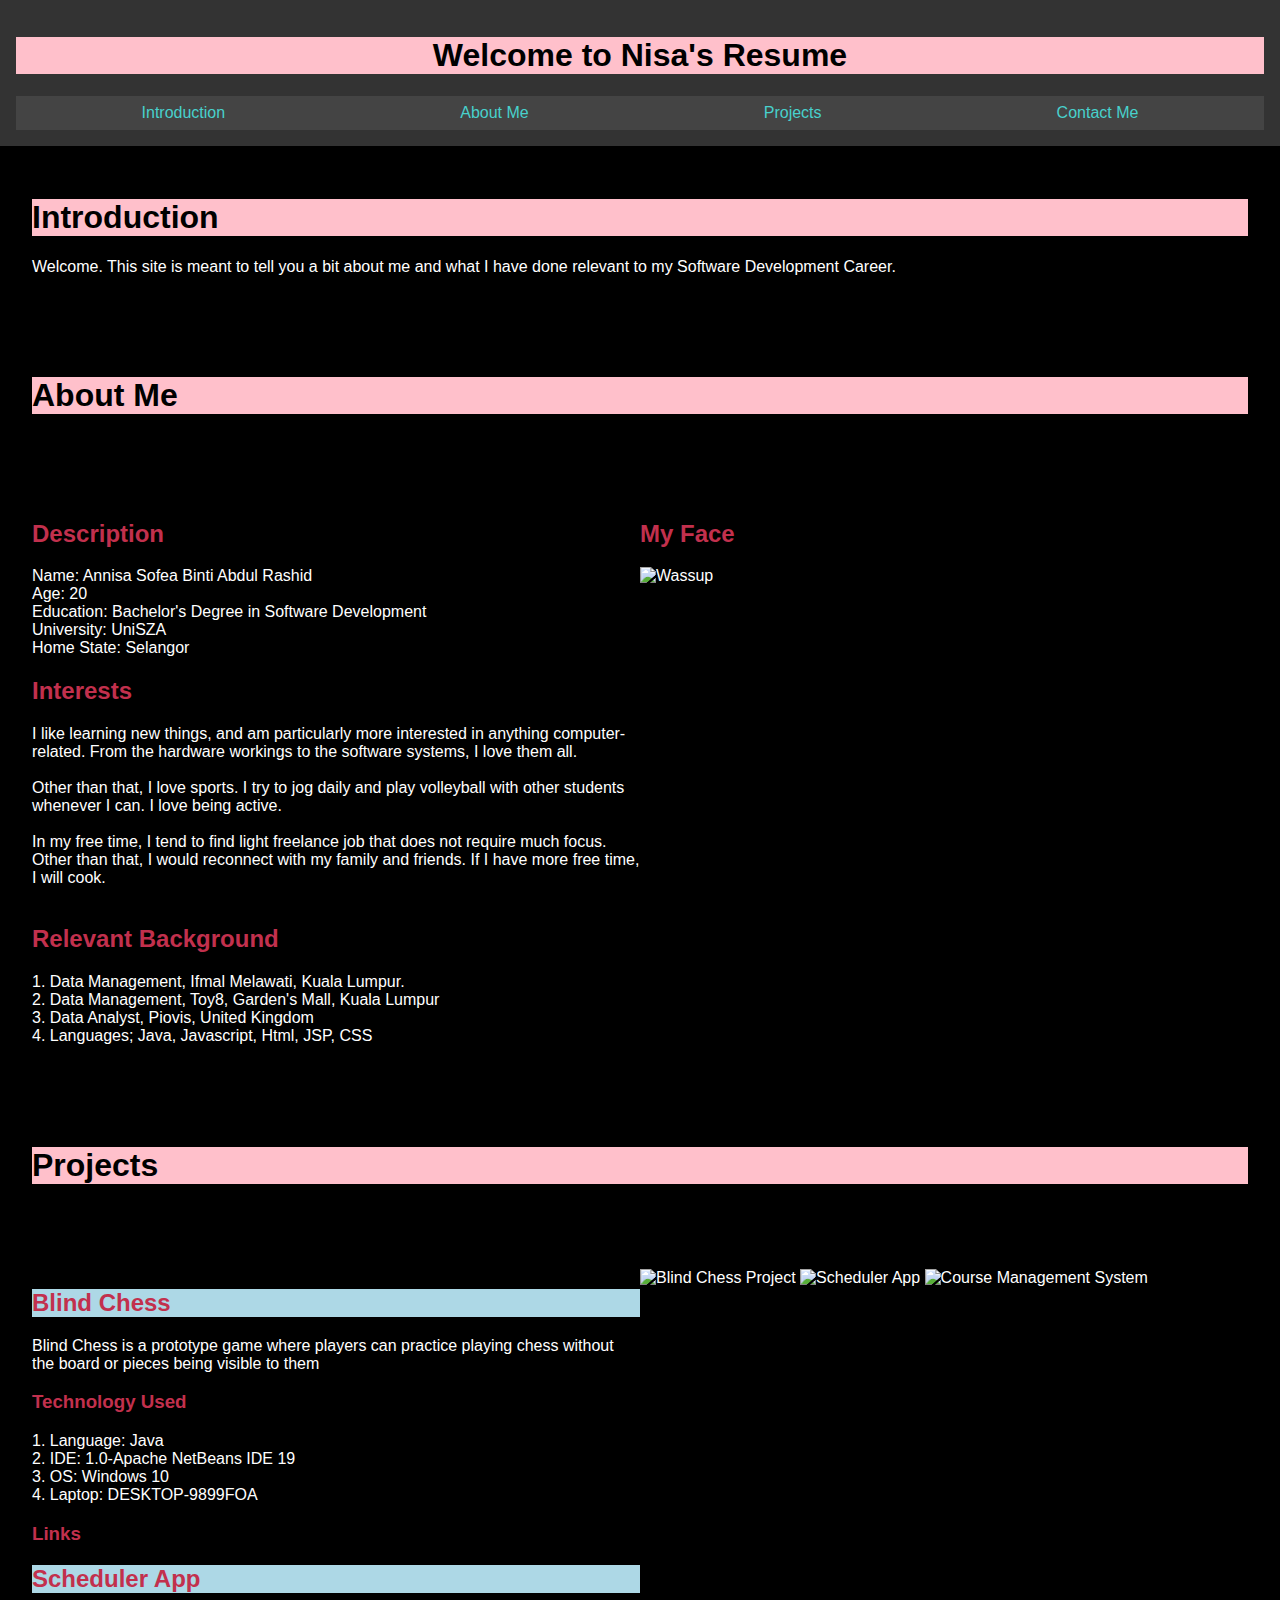
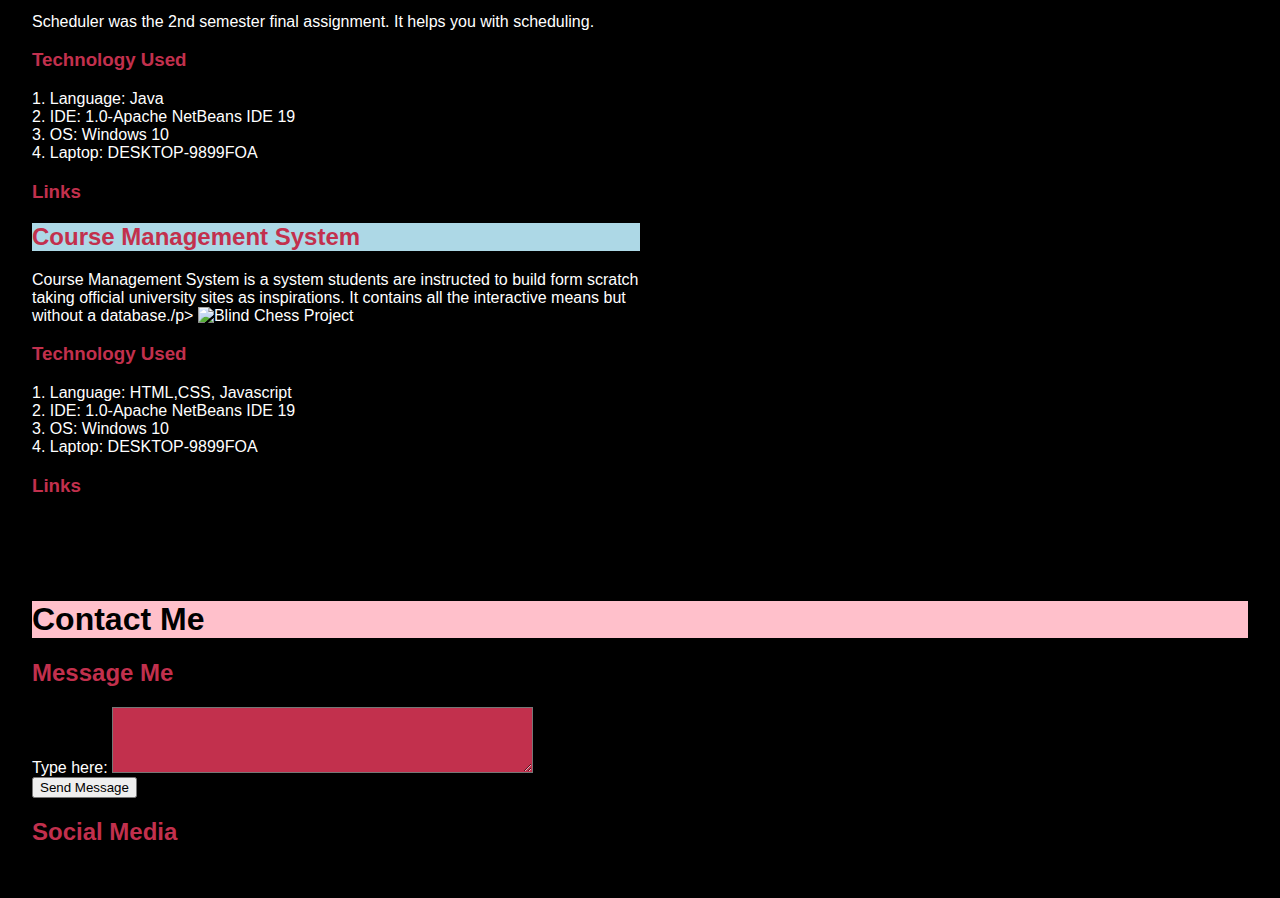
==== index.html @ ceeed581 "Rename layout.html to index.html" ====
<!DOCTYPE html>
<html lang="en">
<head>
    <meta charset="UTF-8">
    <meta name="viewport" content="width=device-width, initial-scale=1.0">
    <title>Your Portfolio</title>
    <link rel="stylesheet" href="styles.css">
</head>
<body>

    <!-- Navigation Bar -->
    <header>
        <h1>Welcome to Nisa's Resume</h1>
        <nav>
            <a href="#introduction">Introduction</a>
            <a href="#aboutMe">About Me</a>
            <a href="#projects">Projects</a>
            <a href="#contactMe">Contact Me</a>
        </nav>
    </header>

    <!-- Introduction Section -->
    <section id="introduction">
        <h1>Introduction</h1>
        <p>Welcome. This site is meant to tell you a bit about me and what I have
        done relevant to my Software Development Career.</p>
    </section>

    <section><h1>About Me</h1></section>
    <section id="aboutMe" class="two-column-section">        
        <div class="column">
        <h2>Description</h2>

        <p> Name: Annisa Sofea Binti Abdul Rashid<br>
            Age: 20<br>
            Education: Bachelor's Degree in Software Development<br>
            University: UniSZA<br>
            Home State: Selangor<br>          
           </p>

        <h2>Interests</h2>
        <p> I like learning new things, and am particularly more interested
            in anything computer-related. From the hardware workings to 
            the software systems, I love them all.<br><br> 
        
            Other than that, I love sports. I try to jog daily and play volleyball
            with other students whenever I can. I love being active.<br><br>
        
            In my free time, I tend to find light freelance job that does not require
            much focus. Other than that, I would reconnect with my family and friends.
            If I have more free time, I will cook.<br><br></p>
        

        <h2>Relevant Background</h2>
        <p> 1. Data Management, Ifmal Melawati, Kuala Lumpur.<br>
            2. Data Management, Toy8, Garden's Mall, Kuala Lumpur<br>
            3. Data Analyst, Piovis, United Kingdom<br>
            4. Languages; Java, Javascript, Html, JSP, CSS</p>
        </div>
        
        <div class="column">
        <h2>My Face</h2>
        <img src="NISA2_PBI_Lanyard.jpg" alt="Wassup" style="width:367px;height:494px;">
        </div>
        
    </section>

    <section><h1>Projects</h1></section>
    <section id="projects" class="two-column-section">       

        <div class="column">
        <div>
            <h2 style="background-color: lightblue">Blind Chess</h2>
            <p>Blind Chess is a prototype game where players can practice playing chess
                without the board or pieces being visible to them</p>
            
            <h3>Technology Used</h3>
            <p> 1. Language: Java<br>
                2. IDE: 1.0-Apache NetBeans IDE 19<br>
                3. OS: Windows 10<br>
                4. Laptop: DESKTOP-9899FOA </p>      
            
            <h3>Links</h3>
            <p></p>

        </div>
            
        <div>
            <h2 style="background-color: lightblue">Scheduler App</h2>
            <p>Scheduler was the 2nd semester final assignment. It helps you with 
            scheduling.</p>
           
            <h3>Technology Used</h3>
            <p> 1. Language: Java<br>
                2. IDE: 1.0-Apache NetBeans IDE 19<br>
                3. OS: Windows 10<br>
                4. Laptop: DESKTOP-9899FOA </p>                  
            <h3>Links</h3>
            <p></p>
        </div>
        
        <div>
            <h2 style="background-color: lightblue">Course Management System</h2>
            <p>Course Management System is a system students are instructed to build
                form scratch taking official university sites as inspirations. It contains
                all the interactive means but without a database./p>
            <img src="" alt="Blind Chess Project">
            <h3>Technology Used</h3>
            <p> 1. Language: HTML,CSS, Javascript<br>
                2. IDE: 1.0-Apache NetBeans IDE 19<br>
                3. OS: Windows 10<br>
                4. Laptop: DESKTOP-9899FOA </p>      
            
            <h3>Links</h3>
            <p></p>
            </div>
        </div>
        
        <div class="column">
            <img src="BlindChess1.png" alt="Blind Chess Project">
            <img src="SchedulerApp1.png" alt="Scheduler App">
            <img src="CourseManagementSystem1.png" alt="Course Management System">       
        </div>
        
    </section>

    <section id="contactMe">
        <h1>Contact Me</h1>

        <div>
            <h2>Message Me</h2>
            <form>
                <label for="userMessage">Type here:</label>
                <textarea id="userMessage" name="userMessage" rows="4" cols="50"></textarea>
                <br>
                <input type="submit" value="Send Message">
            </form>
        </div>

        <div>
            <h2>Social Media</h2>
            <p></p>
        </div>
    </section>

</body>
</html>
---- styles.css ----
body {
    font-family: Arial, sans-serif;
    margin: 0;
    padding: 0;
    box-sizing: border-box;
    background-color: black;
    color: white;
}

header {
    background-color: #333;
    color:#c2304d;
    padding: 1em;
    text-align: center;
}

nav {
    display: flex;
    justify-content: space-around;
    background-color: #444;
    padding: 0.5em;
}

nav a {
    color: #48D1CC;
    text-decoration: none;
}

section {
    padding: 2em;
}

h1 {
    background-color: pink;
    color:black;
}

h2, h3 {
    color:#c2304d;
}

img {
    max-width: 100%;
    height: auto;
}

textarea{
    color: white;
    background-color:#c2304d;
}

.two-column-section {
    display: flex;
}

.two-column-section .column {
    width: 50%;
    box-sizing: border-box;
}

#image{
    width: 770px;
    height: 433px;
}
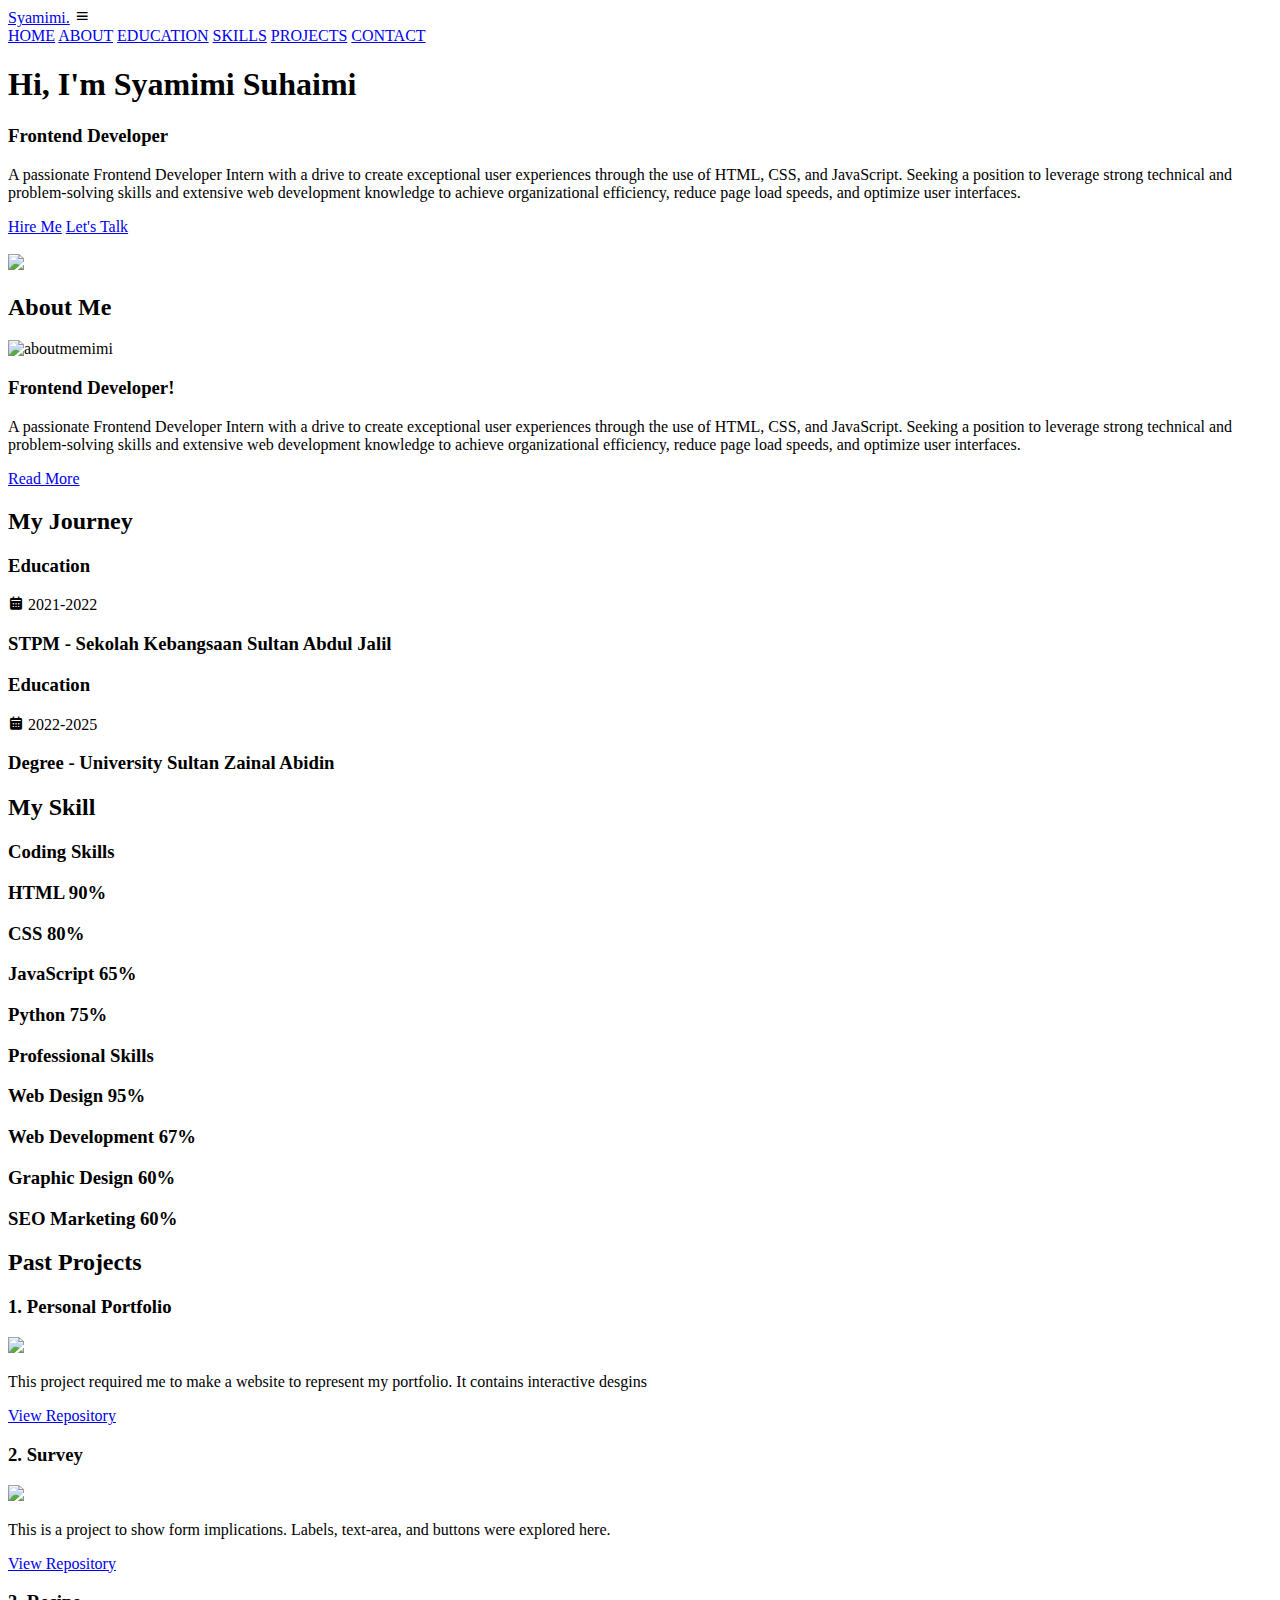
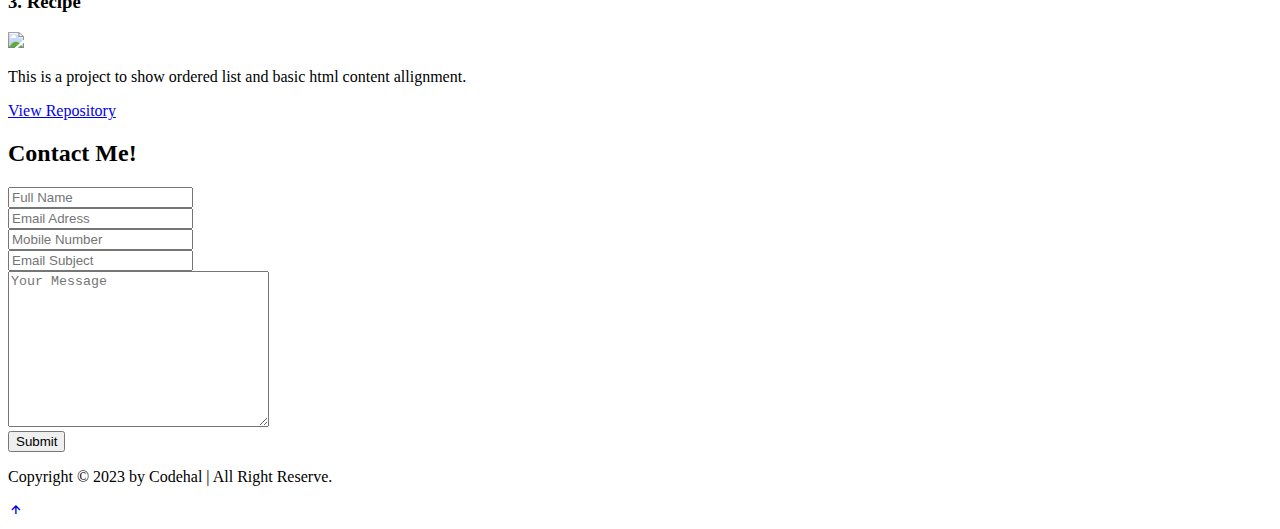
==== commit 0dad7cff: "Update index.html" ====
--- a/index.html
+++ b/index.html
@@ -1,147 +1,271 @@
 <!DOCTYPE html>
 <html lang="en">
+
 <head>
     <meta charset="UTF-8">
+    <meta http-equiv="x-ua-compatible" content="IE=edge">
     <meta name="viewport" content="width=device-width, initial-scale=1.0">
-    <title>Your Portfolio</title>
-    <link rel="stylesheet" href="styles.css">
+    <title>Complete Responsive Personal Portfolio Website HTML CSS Javascript | Codehal</title>
+
+    <link rel="stylesheet" href="style.css">
+
+    <!--box icons -->
+
+    <link rel="stylesheet" href="https://unpkg.com/boxicons@2.1.4/css/boxicons.min.css">
 </head>
+
 <body>
 
-    <!-- Navigation Bar -->
-    <header>
-        <h1>Welcome to Nisa's Resume</h1>
-        <nav>
-            <a href="#introduction">Introduction</a>
-            <a href="#aboutMe">About Me</a>
-            <a href="#projects">Projects</a>
-            <a href="#contactMe">Contact Me</a>
+    <!-- header design -->
+    <header class="header">
+        <a href="#" class="logo">Syamimi.</a>
+        <div class="bx bx-menu" id="menu-icon"></div>
+
+        <nav class="navbar">
+            <a href="#home" class="active">HOME</a>
+            <a href="#about">ABOUT</a>
+            <a href="#education">EDUCATION</a>
+            <a href="#skills">SKILLS</a>
+            <a href="#projects">PROJECTS</a>
+            <a href="#contact">CONTACT</a>
         </nav>
     </header>
 
-    <!-- Introduction Section -->
-    <section id="introduction">
-        <h1>Introduction</h1>
-        <p>Welcome. This site is meant to tell you a bit about me and what I have
-        done relevant to my Software Development Career.</p>
-    </section>
-
-    <section><h1>About Me</h1></section>
-    <section id="aboutMe" class="two-column-section">        
-        <div class="column">
-        <h2>Description</h2>
-
-        <p> Name: Annisa Sofea Binti Abdul Rashid<br>
-            Age: 20<br>
-            Education: Bachelor's Degree in Software Development<br>
-            University: UniSZA<br>
-            Home State: Selangor<br>          
-           </p>
-
-        <h2>Interests</h2>
-        <p> I like learning new things, and am particularly more interested
-            in anything computer-related. From the hardware workings to 
-            the software systems, I love them all.<br><br> 
-        
-            Other than that, I love sports. I try to jog daily and play volleyball
-            with other students whenever I can. I love being active.<br><br>
-        
-            In my free time, I tend to find light freelance job that does not require
-            much focus. Other than that, I would reconnect with my family and friends.
-            If I have more free time, I will cook.<br><br></p>
-        
-
-        <h2>Relevant Background</h2>
-        <p> 1. Data Management, Ifmal Melawati, Kuala Lumpur.<br>
-            2. Data Management, Toy8, Garden's Mall, Kuala Lumpur<br>
-            3. Data Analyst, Piovis, United Kingdom<br>
-            4. Languages; Java, Javascript, Html, JSP, CSS</p>
-        </div>
-        
-        <div class="column">
-        <h2>My Face</h2>
-        <img src="NISA2_PBI_Lanyard.jpg" alt="Wassup" style="width:367px;height:494px;">
-        </div>
-        
-    </section>
-
-    <section><h1>Projects</h1></section>
-    <section id="projects" class="two-column-section">       
-
-        <div class="column">
-        <div>
-            <h2 style="background-color: lightblue">Blind Chess</h2>
-            <p>Blind Chess is a prototype game where players can practice playing chess
-                without the board or pieces being visible to them</p>
+    <!--home section design -->
+    <section class="home" id="home">
+        <div class="home-content">
+            <h1>Hi, I'm <span>Syamimi Suhaimi</span></h1>
+            <div class="text-animate">
+                <h3>Frontend Developer</h3>
+            </div>
+            <p>A passionate Frontend Developer Intern with a drive to create exceptional user experiences through
+                the use of HTML, CSS, and JavaScript. Seeking a position to leverage strong technical and
+                problem-solving skills and extensive web development knowledge to achieve organizational
+                efficiency, reduce page load speeds, and optimize user interfaces.</p>
+
+            <div class="btn-box">
+                <a href="#" class="btn">Hire Me</a>
+                <a href="#" class="btn">Let's Talk</a>
+            </div>
+        </div>
+
+        <div class="home-sci">
+            <a href="#"><i class='bx bx1-facebook'></i></a>
+            <a href="#"><i class='bx bx1-twitter'></i></a>
+            <a href="#"><i class='bx bx1-linkedin'></i></a>
+        </div>
+        <div class="home-imgHover">
+          <img src="./images/mimi_professional_photo.png">
+        </div>
+    </section>
+
+    <!-- about section design -->
+    <section class="about" id="about">
+        <h2 class="heading">About <span>Me</span></h2>
+
+        <div class="about-img">
+            <img src="./images/mimi_about_me.jpg" alt="aboutmemimi">
+            <span class="circle-spin"></span>
+        </div>
+
+        <div class="about-content">
+            <h3>Frontend Developer!</h3>
+            <p>A passionate Frontend Developer Intern with a drive to create exceptional user experiences through
+                the use of HTML, CSS, and JavaScript. Seeking a position to leverage strong technical and
+                problem-solving skills and extensive web development knowledge to achieve organizational
+                efficiency, reduce page load speeds, and optimize user interfaces.</p>
+        </div>
+
+        <div class="btn-box btns">
+            <a href="#" class="btn">Read More</a>
+        </div>
+    </section>
+
+    <!-- education section design -->
+    <section class="education" id="education">
+        <h2 class="heading">My <span>Journey</span></h2>
+
+        <div class="education-row">
+            <div class="education-column">
+                <h3 class="title">Education</h3>
+
+                <div class="education-box">
+                    <div class="education-content">
+                        <div class="content"></div>
+                        <div class="year"><i class='bx bxs-calendar'></i> 2021-2022</div>
+                        <h3>STPM - Sekolah Kebangsaan Sultan Abdul Jalil</h3>
+                        
+                    </div>
+                </div>
+            </div>
+
+            <div class="education-row">
+                <div class="education-column">
+                    <h3 class="title">Education</h3>
+
+                    <div class="education-box">
+                        <div class="education-content">
+                            <div class="content"></div>
+                            <div class="year"><i class='bx bxs-calendar'></i> 2022-2025</div>
+                            <h3>Degree - University Sultan Zainal Abidin</h3>
+                            
+                        </div>
+                    </div>
+                </div>
+            </div>
+        </div>
+    </section>
+
+    <!-- skills section design -->
+    <section class="skills" id="skills">
+        <h2 class="heading">My <span>Skill</span></h2>
+
+        <div class="skills-row">
+            <div class="skills-column">
+                <h3 class="title">Coding Skills</h3>
+
+                <div class="skills-box">
+                    <div class="skills-content">
+                        <div class="progress">
+                            <h3>HTML <span>90%</span></h3>
+                            <div class="bar"><span></span></div>
+                        </div>
+                        <div class="progress">
+                            <h3>CSS <span>80%</span></h3>
+                            <div class="bar"><span></span></div>
+                        </div>
+
+                        <div class="progress">
+                            <h3>JavaScript <span>65%</span></h3>
+                            <div class="bar"><span></span></div>
+                        </div>
+
+                        <div class="progress">
+                            <h3>Python <span>75%</span></h3>
+                            <div class="bar"><span></span></div>
+                        </div>
+                    </div>
+                </div>
+            </div>
+
+            <div class="skills-column">
+                <h3 class="title">Professional Skills</h3>
+
+                <div class="skills-box">
+                    <div class="skills-content">
+                        <div class="progress">
+                            <h3>Web Design <span>95%</span></h3>
+                            <div class="bar"><span></span></div>
+                        </div>
+                        <div class="progress">
+                            <h3>Web Development <span>67%</span></h3>
+                            <div class="bar"><span></span></div>
+                        </div>
+
+                        <div class="progress">
+                            <h3>Graphic Design <span>60%</span></h3>
+                            <div class="bar"><span></span></div>
+                        </div>
+
+                        <div class="progress">
+                            <h3>SEO Marketing <span>60%</span></h3>
+                            <div class="bar"><span></span></div>
+                        </div>
+                    </div>
+                </div>
+            </div>
+    </section>
+
+    <!-- projects section design -->
+    <section class="projects" id="projects">
+      <h2 class="heading">Past <span>Projects</span></h2>
+
+      <div class="skills-row">
+          <div class="skills-column">
+              <h3 class="title">1. Personal Portfolio</h3>
+
+              <div class="skills-box">
+                  <div class="skills-content">
+                      <img src="./images/portfolio_ss.png">
+                      <p>This project required me to make a website to represent my portfolio. It contains interactive desgins</p>
+                      <a href="https://github.com/jundaka/mimi_projects/blob/main/index.html">View Repository</a>
+                  </div>
+              </div>
+          </div>
+
+          <div class="skills-column">
+              <h3 class="title">2. Survey</h3>
+
+              <div class="skills-box">
+                  <div class="skills-content">
+                      <img src="./images/survey_ss.png">
+                      <p>This is a project to show form implications. Labels, text-area, and buttons were explored here.</p>
+                      <a href="https://github.com/jundaka/mimi_projects/blob/main/survey.html">View Repository</a>    
+                    </div>
+                  </div>
+                </div>
+                
+          <div class="skills-column">
+            <h3 class="title">3. Recipe</h3>
             
-            <h3>Technology Used</h3>
-            <p> 1. Language: Java<br>
-                2. IDE: 1.0-Apache NetBeans IDE 19<br>
-                3. OS: Windows 10<br>
-                4. Laptop: DESKTOP-9899FOA </p>      
-            
-            <h3>Links</h3>
-            <p></p>
-
-        </div>
-            
-        <div>
-            <h2 style="background-color: lightblue">Scheduler App</h2>
-            <p>Scheduler was the 2nd semester final assignment. It helps you with 
-            scheduling.</p>
-           
-            <h3>Technology Used</h3>
-            <p> 1. Language: Java<br>
-                2. IDE: 1.0-Apache NetBeans IDE 19<br>
-                3. OS: Windows 10<br>
-                4. Laptop: DESKTOP-9899FOA </p>                  
-            <h3>Links</h3>
-            <p></p>
-        </div>
-        
-        <div>
-            <h2 style="background-color: lightblue">Course Management System</h2>
-            <p>Course Management System is a system students are instructed to build
-                form scratch taking official university sites as inspirations. It contains
-                all the interactive means but without a database./p>
-            <img src="" alt="Blind Chess Project">
-            <h3>Technology Used</h3>
-            <p> 1. Language: HTML,CSS, Javascript<br>
-                2. IDE: 1.0-Apache NetBeans IDE 19<br>
-                3. OS: Windows 10<br>
-                4. Laptop: DESKTOP-9899FOA </p>      
-            
-            <h3>Links</h3>
-            <p></p>
-            </div>
-        </div>
-        
-        <div class="column">
-            <img src="BlindChess1.png" alt="Blind Chess Project">
-            <img src="SchedulerApp1.png" alt="Scheduler App">
-            <img src="CourseManagementSystem1.png" alt="Course Management System">       
-        </div>
-        
-    </section>
-
-    <section id="contactMe">
-        <h1>Contact Me</h1>
-
-        <div>
-            <h2>Message Me</h2>
-            <form>
-                <label for="userMessage">Type here:</label>
-                <textarea id="userMessage" name="userMessage" rows="4" cols="50"></textarea>
-                <br>
-                <input type="submit" value="Send Message">
-            </form>
-        </div>
-
-        <div>
-            <h2>Social Media</h2>
-            <p></p>
-        </div>
-    </section>
-
+            <div class="skills-box">
+              <div class="skills-content">
+                <img src="./images/recipe_ss.png">
+                <p>This is a project to show ordered list and basic html content allignment.</p>
+                <a href="https://github.com/jundaka/mimi_projects/blob/main/recipe.html">View Repository</a>
+                </div>
+            </div>
+        </div>
+  </section>
+
+    <!-- contact section design -->
+    <section class="contact" id="contact">
+        <h2 class="heading">Contact <span>Me!</span></h2>
+
+        <form action="#">
+            <div class="input-box">
+                <div class="input-field">
+                    <input type="text" placeholder="Full Name" required>
+                    <span class="focus"></span>
+                </div>
+                <div class="input-field">
+                    <input type="text" placeholder="Email Adress" required>
+                    <span class="focus"></span>
+                </div>
+                <div class="input-field">
+                    <input type="number" placeholder="Mobile Number" required>
+                    <span class="focus"></span>
+                </div>
+                <div class="input-field">
+                    <input type="text" placeholder="Email Subject " required>
+                    <span class="focus"></span>
+                </div>
+            </div>
+
+            <div class="textarea-field">
+                <textarea name="" id="" cols="30" rows="10" placeholder="Your Message" required></textarea>
+                <span class="focus"></span>
+            </div>
+
+            <div class="btn-box btns">
+                <button type="submit" class="btn">Submit</button>
+            </div>
+        </form>
+    </section>
+
+
+    <!-- footer design -->
+    <footer class="footer">
+        <div class="footer-text">
+            <p>Copyright &copy; 2023 by Codehal | All Right Reserve.</p>
+        </div>
+
+        <div class="footer-iconTop">
+            <a href="#"><i class='bx bx-up-arrow-alt'></i></a>
+        </div>
+    </footer>
+
+    <script src="js/script.js"></script>
 </body>
+
 </html>
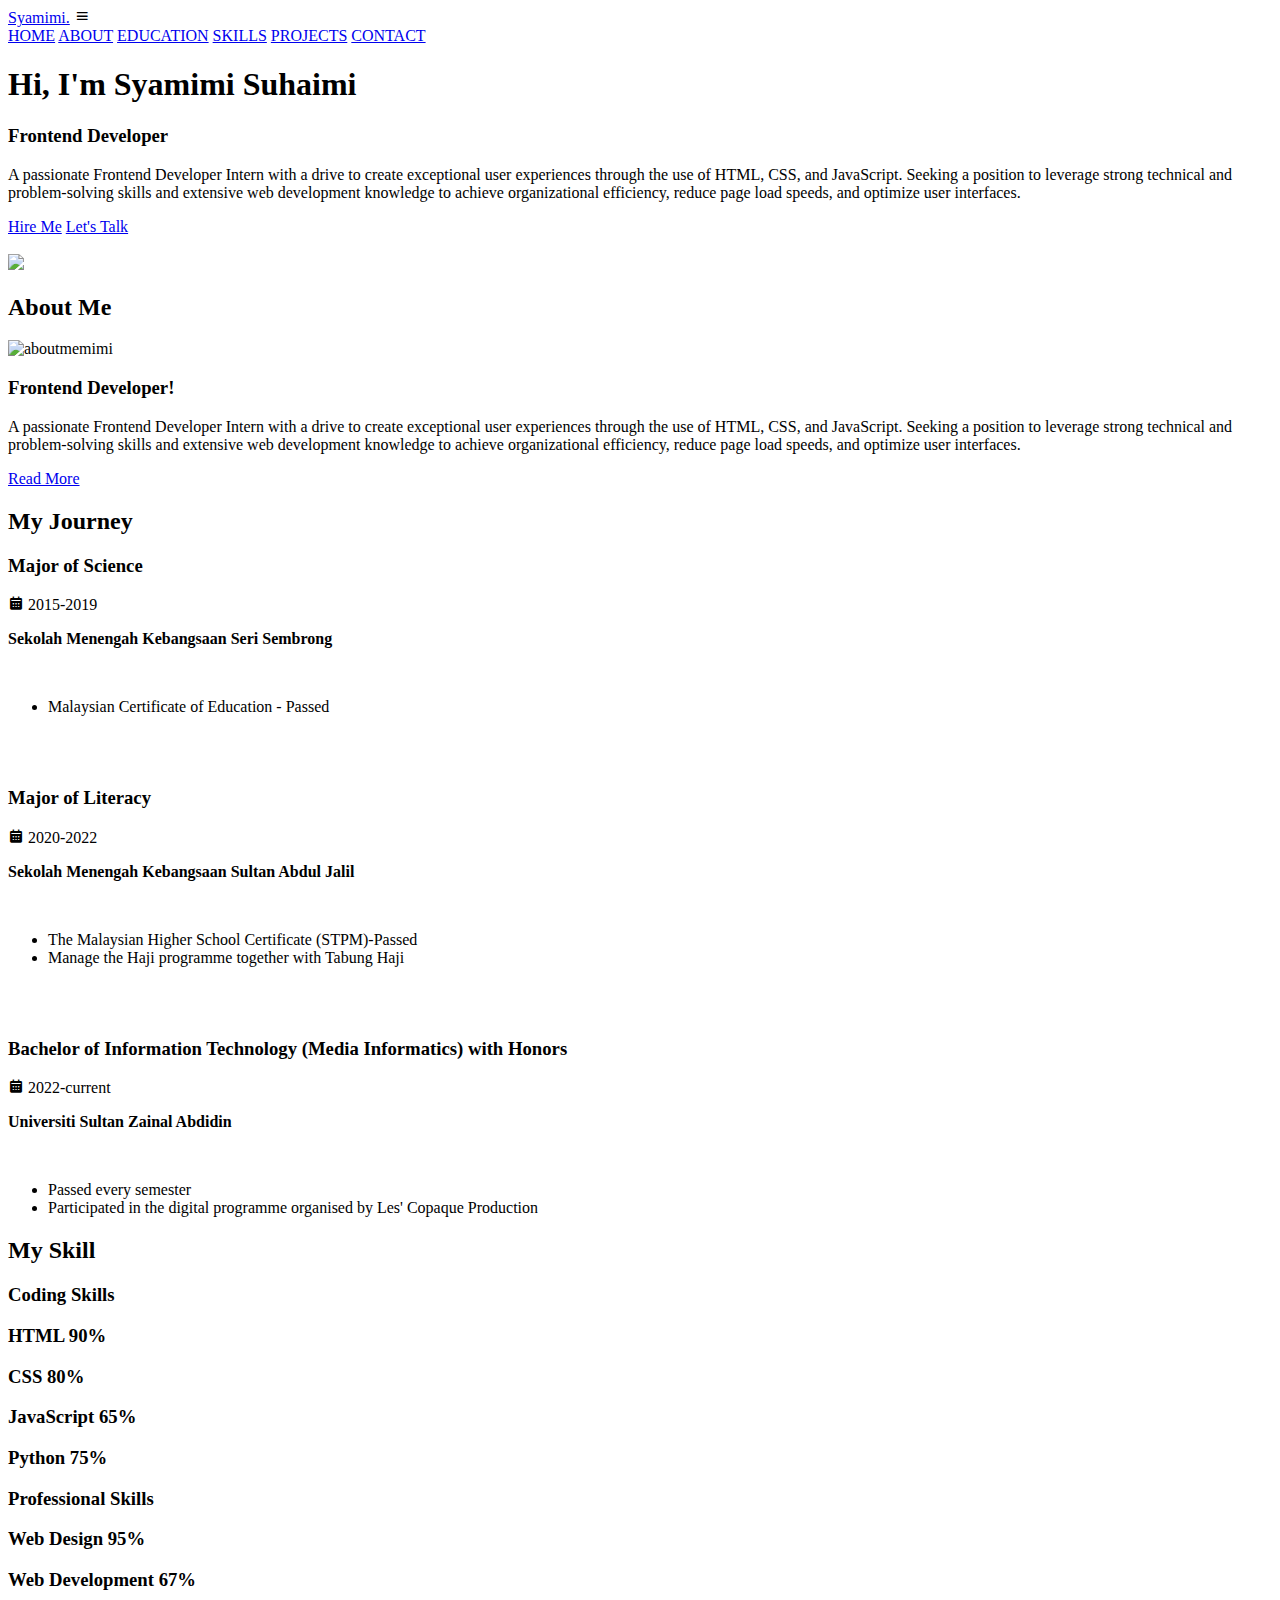
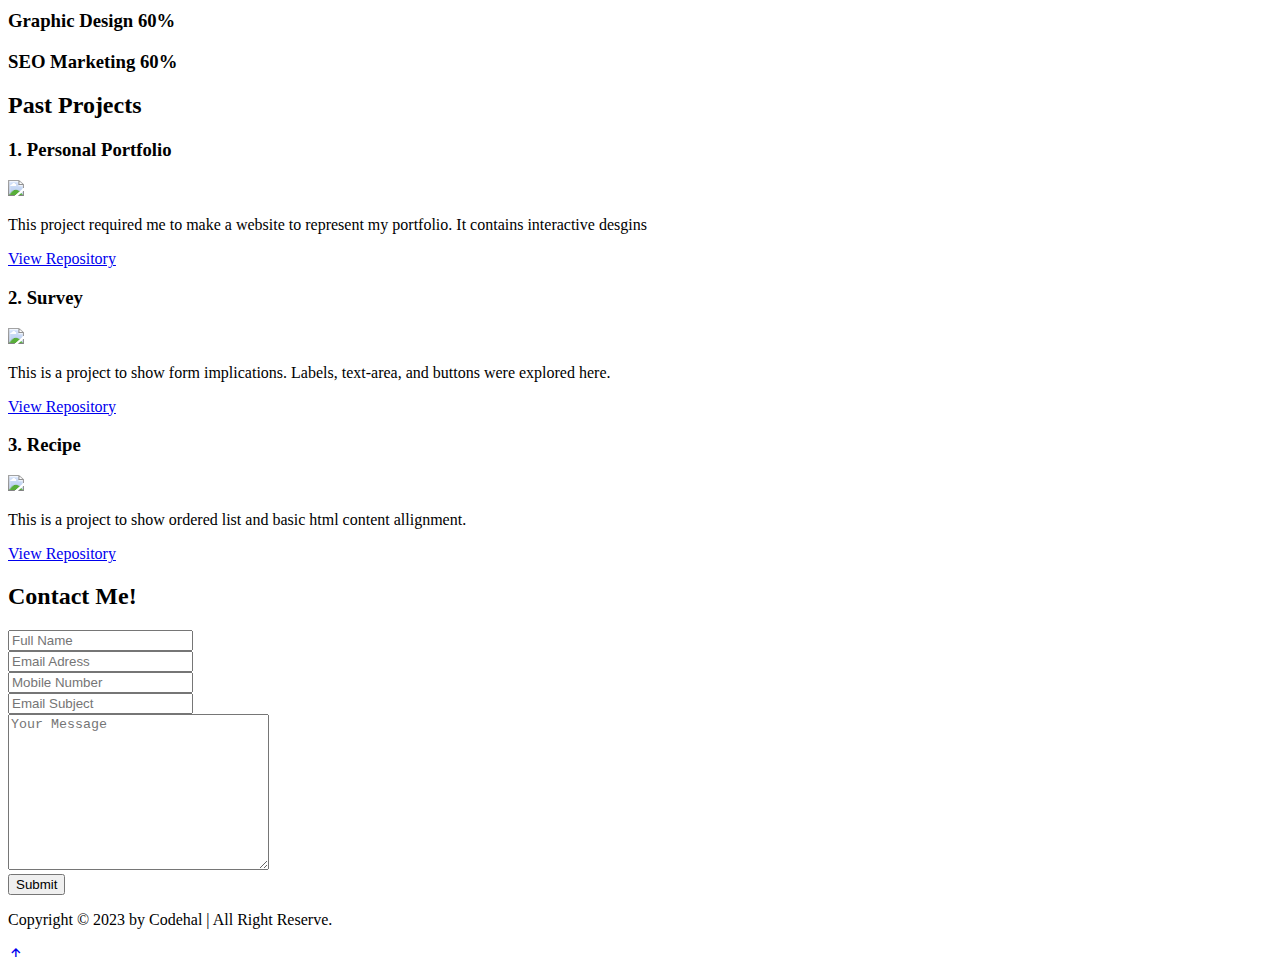
==== commit f414b0e4: "Update index.html" ====
--- a/index.html
+++ b/index.html
@@ -82,38 +82,66 @@
     </section>
 
     <!-- education section design -->
+
     <section class="education" id="education">
         <h2 class="heading">My <span>Journey</span></h2>
 
         <div class="education-row">
             <div class="education-column">
-                <h3 class="title">Education</h3>
+                <h3 class="title">Major of Science</h3>
 
                 <div class="education-box">
                     <div class="education-content">
                         <div class="content"></div>
-                        <div class="year"><i class='bx bxs-calendar'></i> 2021-2022</div>
-                        <h3>STPM - Sekolah Kebangsaan Sultan Abdul Jalil</h3>
-                        
-                    </div>
-                </div>
-            </div>
-
-            <div class="education-row">
-                <div class="education-column">
-                    <h3 class="title">Education</h3>
-
-                    <div class="education-box">
-                        <div class="education-content">
-                            <div class="content"></div>
-                            <div class="year"><i class='bx bxs-calendar'></i> 2022-2025</div>
-                            <h3>Degree - University Sultan Zainal Abidin</h3>
-                            
-                        </div>
-                    </div>
-                </div>
-            </div>
-        </div>
+                        <div class="year"><i class='bx bxs-calendar'></i> 2015-2019</div>                        
+                        <p><b>Sekolah Menengah Kebangsaan Seri Sembrong</b></p><br>
+                        <p><ul>
+                        <li>Malaysian Certificate of Education - Passed</li>                        
+                        </ul></p>
+                        
+                    </div>
+                </div>
+            </div>
+        </div>
+
+        <br><br>
+
+        <div class="education-row">
+            <div class="education-column">
+                <h3 class="title">Major of Literacy</h3>
+
+                <div class="education-box">
+                    <div class="education-content">
+                        <div class="content"></div>
+                        <div class="year"><i class='bx bxs-calendar'></i> 2020-2022</div>
+                        
+                            <p><b>Sekolah Menengah Kebangsaan Sultan Abdul Jalil</b></p><br>
+                            <p><ul>
+                            <li>The Malaysian Higher School Certificate (STPM)-Passed</li>
+                            <li>Manage the Haji programme together with Tabung Haji</li>
+                            </ul></p>                       
+                    </div>
+                        
+                </div>
+            </div>
+            
+        </div>
+        <br><br>
+        <div class="education-row">
+            <div class="education-column">
+                <h3 class="title">Bachelor of Information Technology (Media Informatics) with Honors</h3>
+
+                <div class="education-box">
+                    <div class="education-content">
+                        <div class="content"></div>
+                        <div class="year"><i class='bx bxs-calendar'></i> 2022-current</div>
+                        <p><b>Universiti Sultan Zainal Abdidin</b></p><br>
+                        <p><ul>
+                        <li>Passed every semester</li>
+                        <li>Participated in the digital programme organised by Les' Copaque Production</li>
+                        </ul></p>
+                        
+                    </div>
     </section>
 
     <!-- skills section design -->
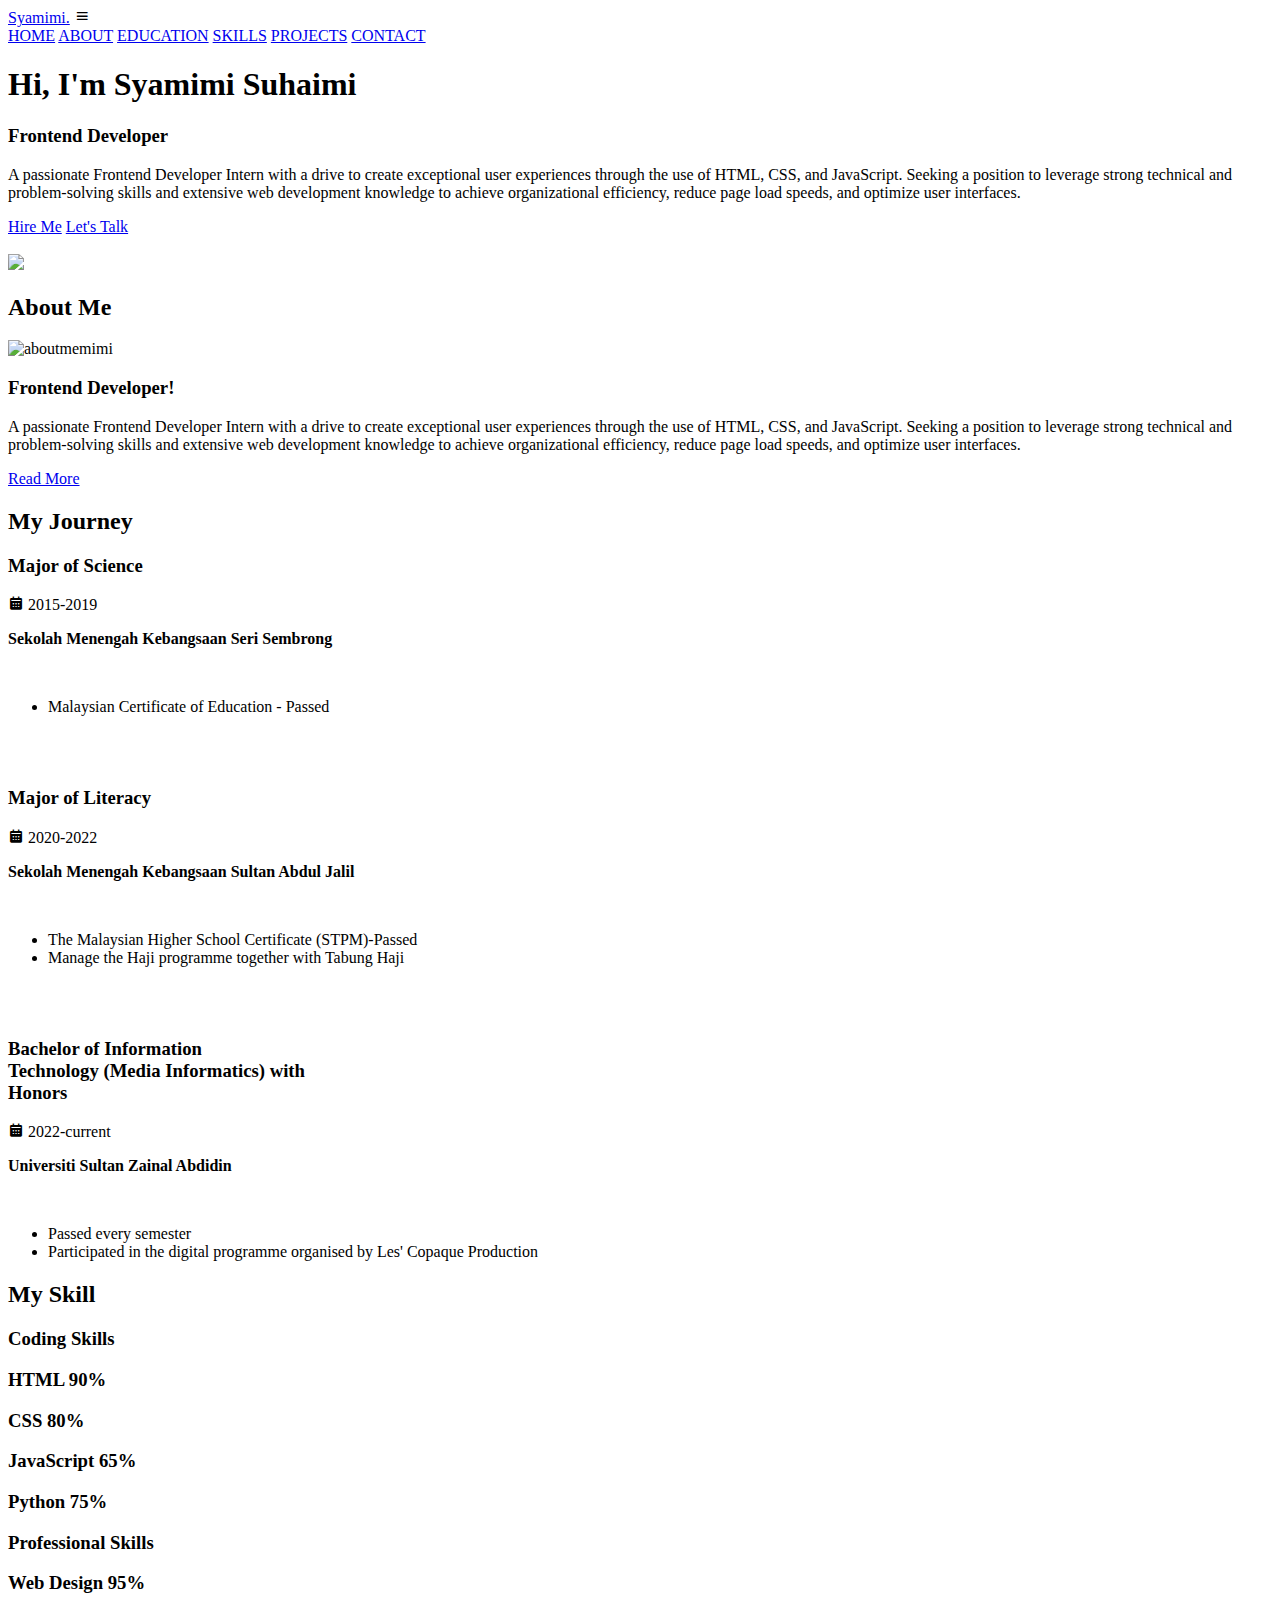
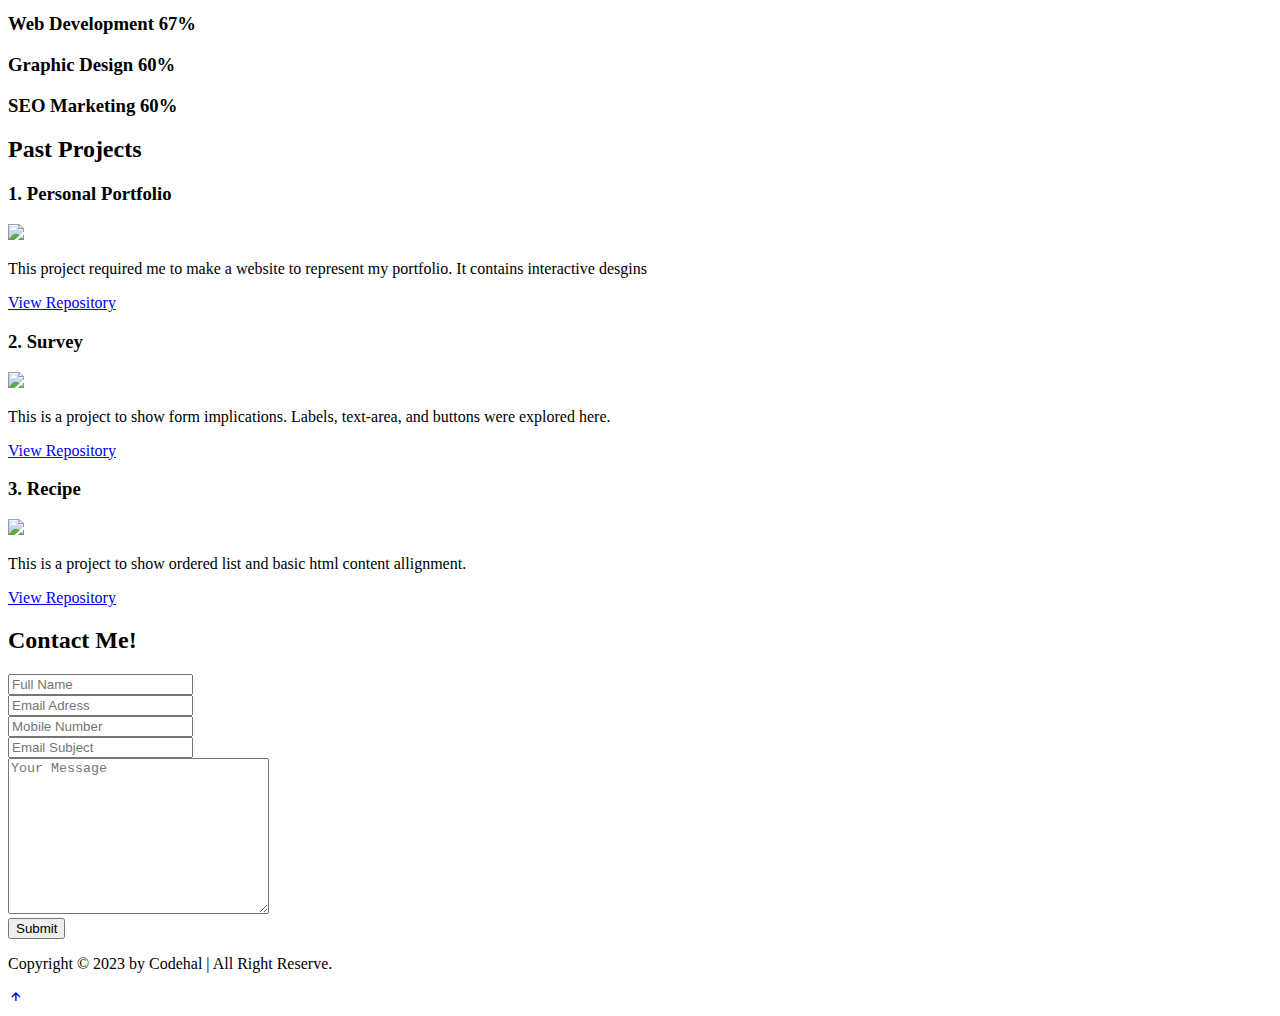
==== commit 570b7c62: "Update index.html" ====
--- a/index.html
+++ b/index.html
@@ -129,7 +129,9 @@
         <br><br>
         <div class="education-row">
             <div class="education-column">
-                <h3 class="title">Bachelor of Information Technology (Media Informatics) with Honors</h3>
+                <h3 class="title">Bachelor of Information <br> 
+                     Technology (Media Informatics) with
+                    <br>Honors</h3>
 
                 <div class="education-box">
                     <div class="education-content">
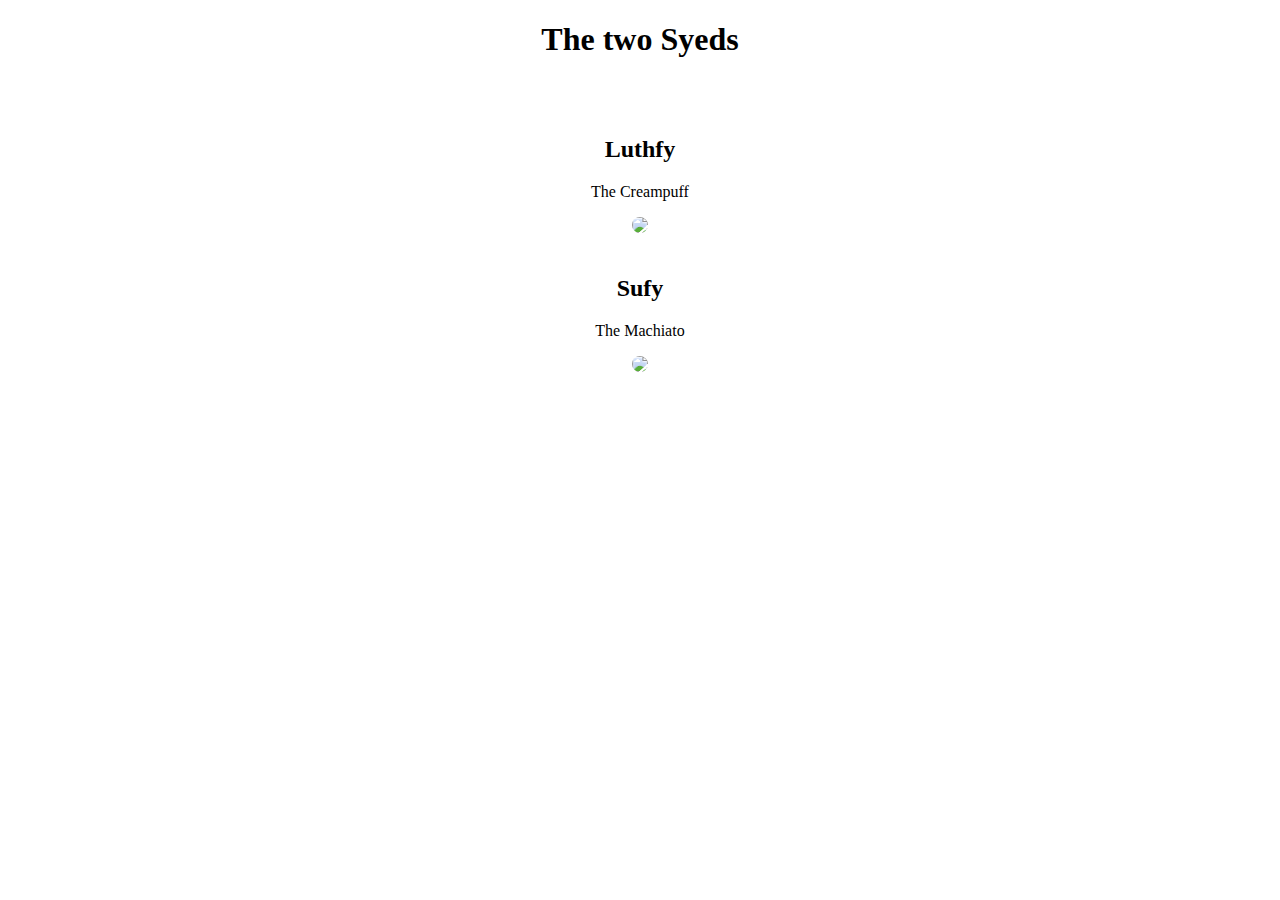
==== commit a299a4ec: "Update index.html" ====
--- a/index.html
+++ b/index.html
@@ -4,298 +4,37 @@
 <head>
     <meta charset="UTF-8">
     <meta http-equiv="x-ua-compatible" content="IE=edge">
-    <meta name="viewport" content="width=device-width, initial-scale=1.0">
-    <title>Complete Responsive Personal Portfolio Website HTML CSS Javascript | Codehal</title>
+    <meta name="viewport" content="width=device-width, initial-scale=1.0">    
 
-    <link rel="stylesheet" href="style.css">
+    <link rel="stylesheet" href="style.css">  
+    <style>
+        img{
+            width:50%;
+            border-radius: 10px;
+        }
 
-    <!--box icons -->
+        body{
+            align-items: center;
+            justify-items: center;
+            text-align: center;
+        }
+    </style>      
+</head>
+<body>
+    <h1>The two Syeds</h1>
+    <br><br>
 
-    <link rel="stylesheet" href="https://unpkg.com/boxicons@2.1.4/css/boxicons.min.css">
-</head>
+    <h2>Luthfy</h2>
 
-<body>
+    <p>The Creampuff</p>
 
-    <!-- header design -->
-    <header class="header">
-        <a href="#" class="logo">Syamimi.</a>
-        <div class="bx bx-menu" id="menu-icon"></div>
+    <img src="./images/Luthfy_image.jpg">
+    <br><br>
 
-        <nav class="navbar">
-            <a href="#home" class="active">HOME</a>
-            <a href="#about">ABOUT</a>
-            <a href="#education">EDUCATION</a>
-            <a href="#skills">SKILLS</a>
-            <a href="#projects">PROJECTS</a>
-            <a href="#contact">CONTACT</a>
-        </nav>
-    </header>
+    <h2>Sufy</h2>
 
-    <!--home section design -->
-    <section class="home" id="home">
-        <div class="home-content">
-            <h1>Hi, I'm <span>Syamimi Suhaimi</span></h1>
-            <div class="text-animate">
-                <h3>Frontend Developer</h3>
-            </div>
-            <p>A passionate Frontend Developer Intern with a drive to create exceptional user experiences through
-                the use of HTML, CSS, and JavaScript. Seeking a position to leverage strong technical and
-                problem-solving skills and extensive web development knowledge to achieve organizational
-                efficiency, reduce page load speeds, and optimize user interfaces.</p>
+    <p>The Machiato</p>
 
-            <div class="btn-box">
-                <a href="#" class="btn">Hire Me</a>
-                <a href="#" class="btn">Let's Talk</a>
-            </div>
-        </div>
+    <img src="./images/Suffy_image.jpg">
 
-        <div class="home-sci">
-            <a href="#"><i class='bx bx1-facebook'></i></a>
-            <a href="#"><i class='bx bx1-twitter'></i></a>
-            <a href="#"><i class='bx bx1-linkedin'></i></a>
-        </div>
-        <div class="home-imgHover">
-          <img src="./images/mimi_professional_photo.png">
-        </div>
-    </section>
-
-    <!-- about section design -->
-    <section class="about" id="about">
-        <h2 class="heading">About <span>Me</span></h2>
-
-        <div class="about-img">
-            <img src="./images/mimi_about_me.jpg" alt="aboutmemimi">
-            <span class="circle-spin"></span>
-        </div>
-
-        <div class="about-content">
-            <h3>Frontend Developer!</h3>
-            <p>A passionate Frontend Developer Intern with a drive to create exceptional user experiences through
-                the use of HTML, CSS, and JavaScript. Seeking a position to leverage strong technical and
-                problem-solving skills and extensive web development knowledge to achieve organizational
-                efficiency, reduce page load speeds, and optimize user interfaces.</p>
-        </div>
-
-        <div class="btn-box btns">
-            <a href="#" class="btn">Read More</a>
-        </div>
-    </section>
-
-    <!-- education section design -->
-
-    <section class="education" id="education">
-        <h2 class="heading">My <span>Journey</span></h2>
-
-        <div class="education-row">
-            <div class="education-column">
-                <h3 class="title">Major of Science</h3>
-
-                <div class="education-box">
-                    <div class="education-content">
-                        <div class="content"></div>
-                        <div class="year"><i class='bx bxs-calendar'></i> 2015-2019</div>                        
-                        <p><b>Sekolah Menengah Kebangsaan Seri Sembrong</b></p><br>
-                        <p><ul>
-                        <li>Malaysian Certificate of Education - Passed</li>                        
-                        </ul></p>
-                        
-                    </div>
-                </div>
-            </div>
-        </div>
-
-        <br><br>
-
-        <div class="education-row">
-            <div class="education-column">
-                <h3 class="title">Major of Literacy</h3>
-
-                <div class="education-box">
-                    <div class="education-content">
-                        <div class="content"></div>
-                        <div class="year"><i class='bx bxs-calendar'></i> 2020-2022</div>
-                        
-                            <p><b>Sekolah Menengah Kebangsaan Sultan Abdul Jalil</b></p><br>
-                            <p><ul>
-                            <li>The Malaysian Higher School Certificate (STPM)-Passed</li>
-                            <li>Manage the Haji programme together with Tabung Haji</li>
-                            </ul></p>                       
-                    </div>
-                        
-                </div>
-            </div>
-            
-        </div>
-        <br><br>
-        <div class="education-row">
-            <div class="education-column">
-                <h3 class="title">Bachelor of Information <br> 
-                     Technology (Media Informatics) with
-                    <br>Honors</h3>
-
-                <div class="education-box">
-                    <div class="education-content">
-                        <div class="content"></div>
-                        <div class="year"><i class='bx bxs-calendar'></i> 2022-current</div>
-                        <p><b>Universiti Sultan Zainal Abdidin</b></p><br>
-                        <p><ul>
-                        <li>Passed every semester</li>
-                        <li>Participated in the digital programme organised by Les' Copaque Production</li>
-                        </ul></p>
-                        
-                    </div>
-    </section>
-
-    <!-- skills section design -->
-    <section class="skills" id="skills">
-        <h2 class="heading">My <span>Skill</span></h2>
-
-        <div class="skills-row">
-            <div class="skills-column">
-                <h3 class="title">Coding Skills</h3>
-
-                <div class="skills-box">
-                    <div class="skills-content">
-                        <div class="progress">
-                            <h3>HTML <span>90%</span></h3>
-                            <div class="bar"><span></span></div>
-                        </div>
-                        <div class="progress">
-                            <h3>CSS <span>80%</span></h3>
-                            <div class="bar"><span></span></div>
-                        </div>
-
-                        <div class="progress">
-                            <h3>JavaScript <span>65%</span></h3>
-                            <div class="bar"><span></span></div>
-                        </div>
-
-                        <div class="progress">
-                            <h3>Python <span>75%</span></h3>
-                            <div class="bar"><span></span></div>
-                        </div>
-                    </div>
-                </div>
-            </div>
-
-            <div class="skills-column">
-                <h3 class="title">Professional Skills</h3>
-
-                <div class="skills-box">
-                    <div class="skills-content">
-                        <div class="progress">
-                            <h3>Web Design <span>95%</span></h3>
-                            <div class="bar"><span></span></div>
-                        </div>
-                        <div class="progress">
-                            <h3>Web Development <span>67%</span></h3>
-                            <div class="bar"><span></span></div>
-                        </div>
-
-                        <div class="progress">
-                            <h3>Graphic Design <span>60%</span></h3>
-                            <div class="bar"><span></span></div>
-                        </div>
-
-                        <div class="progress">
-                            <h3>SEO Marketing <span>60%</span></h3>
-                            <div class="bar"><span></span></div>
-                        </div>
-                    </div>
-                </div>
-            </div>
-    </section>
-
-    <!-- projects section design -->
-    <section class="projects" id="projects">
-      <h2 class="heading">Past <span>Projects</span></h2>
-
-      <div class="skills-row">
-          <div class="skills-column">
-              <h3 class="title">1. Personal Portfolio</h3>
-
-              <div class="skills-box">
-                  <div class="skills-content">
-                      <img src="./images/portfolio_ss.png">
-                      <p>This project required me to make a website to represent my portfolio. It contains interactive desgins</p>
-                      <a href="https://github.com/jundaka/mimi_projects/blob/main/index.html">View Repository</a>
-                  </div>
-              </div>
-          </div>
-
-          <div class="skills-column">
-              <h3 class="title">2. Survey</h3>
-
-              <div class="skills-box">
-                  <div class="skills-content">
-                      <img src="./images/survey_ss.png">
-                      <p>This is a project to show form implications. Labels, text-area, and buttons were explored here.</p>
-                      <a href="https://github.com/jundaka/mimi_projects/blob/main/survey.html">View Repository</a>    
-                    </div>
-                  </div>
-                </div>
-                
-          <div class="skills-column">
-            <h3 class="title">3. Recipe</h3>
-            
-            <div class="skills-box">
-              <div class="skills-content">
-                <img src="./images/recipe_ss.png">
-                <p>This is a project to show ordered list and basic html content allignment.</p>
-                <a href="https://github.com/jundaka/mimi_projects/blob/main/recipe.html">View Repository</a>
-                </div>
-            </div>
-        </div>
-  </section>
-
-    <!-- contact section design -->
-    <section class="contact" id="contact">
-        <h2 class="heading">Contact <span>Me!</span></h2>
-
-        <form action="#">
-            <div class="input-box">
-                <div class="input-field">
-                    <input type="text" placeholder="Full Name" required>
-                    <span class="focus"></span>
-                </div>
-                <div class="input-field">
-                    <input type="text" placeholder="Email Adress" required>
-                    <span class="focus"></span>
-                </div>
-                <div class="input-field">
-                    <input type="number" placeholder="Mobile Number" required>
-                    <span class="focus"></span>
-                </div>
-                <div class="input-field">
-                    <input type="text" placeholder="Email Subject " required>
-                    <span class="focus"></span>
-                </div>
-            </div>
-
-            <div class="textarea-field">
-                <textarea name="" id="" cols="30" rows="10" placeholder="Your Message" required></textarea>
-                <span class="focus"></span>
-            </div>
-
-            <div class="btn-box btns">
-                <button type="submit" class="btn">Submit</button>
-            </div>
-        </form>
-    </section>
-
-
-    <!-- footer design -->
-    <footer class="footer">
-        <div class="footer-text">
-            <p>Copyright &copy; 2023 by Codehal | All Right Reserve.</p>
-        </div>
-
-        <div class="footer-iconTop">
-            <a href="#"><i class='bx bx-up-arrow-alt'></i></a>
-        </div>
-    </footer>
-
-    <script src="js/script.js"></script>
 </body>
-
-</html>
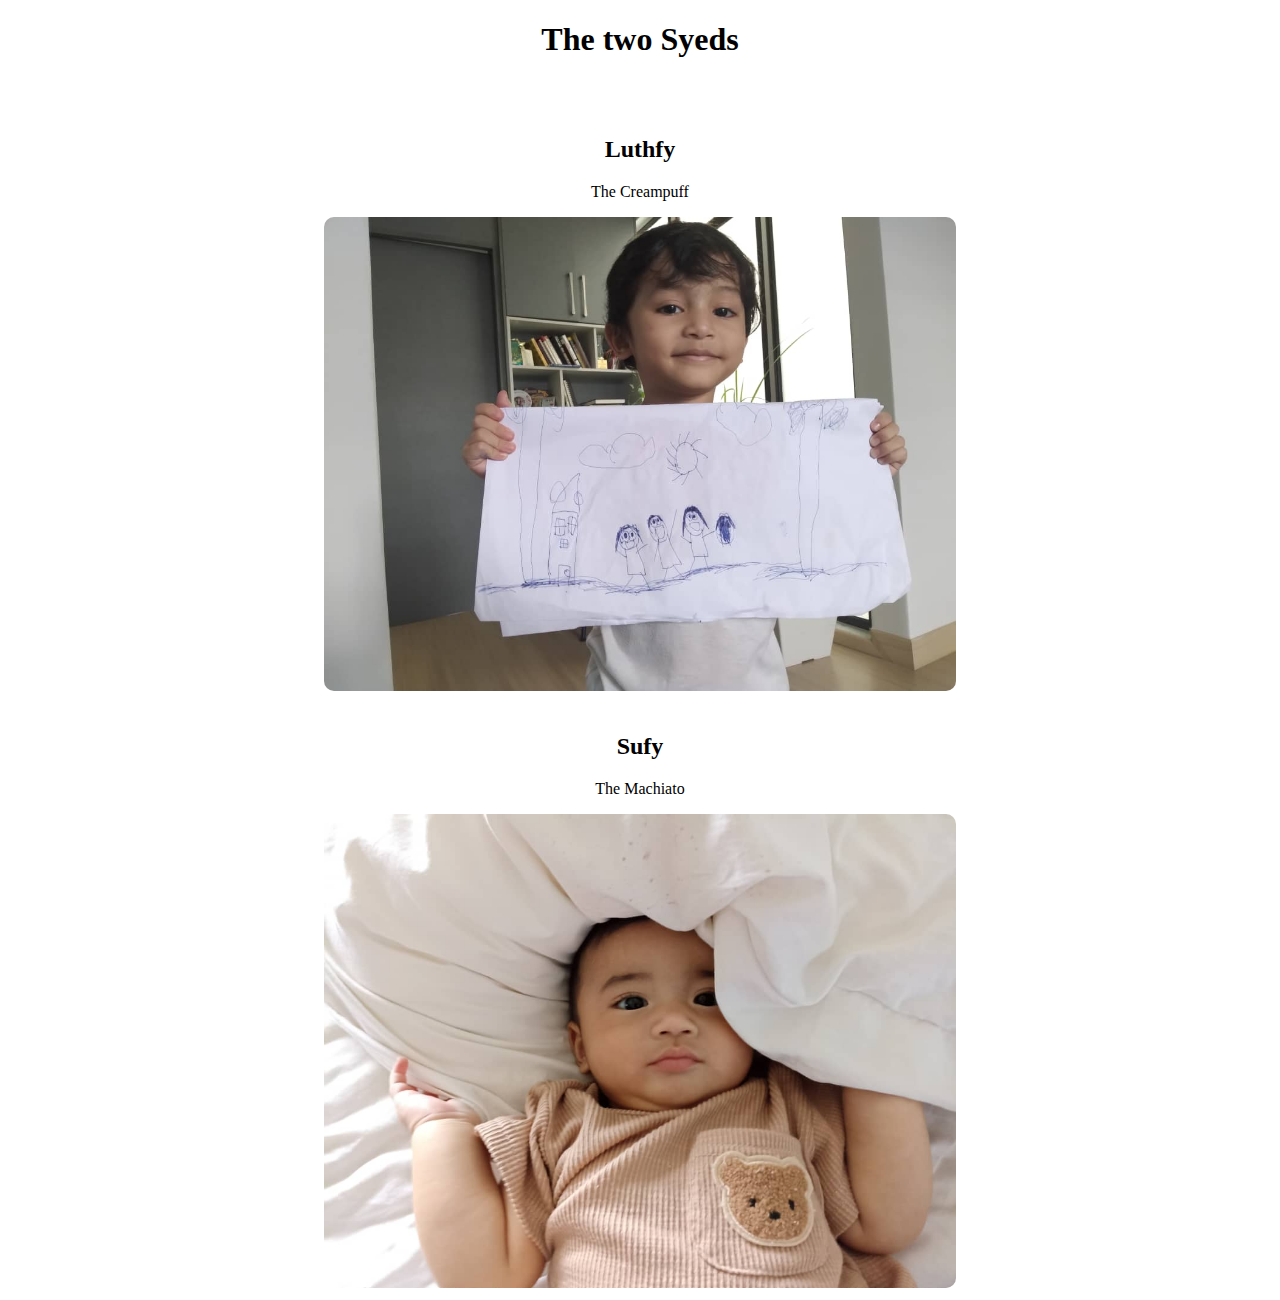
==== commit 9668747e: "Update index.html" ====
--- a/index.html
+++ b/index.html
@@ -14,6 +14,7 @@
         }
 
         body{
+            background-color:E8DCB5;
             align-items: center;
             justify-items: center;
             text-align: center;
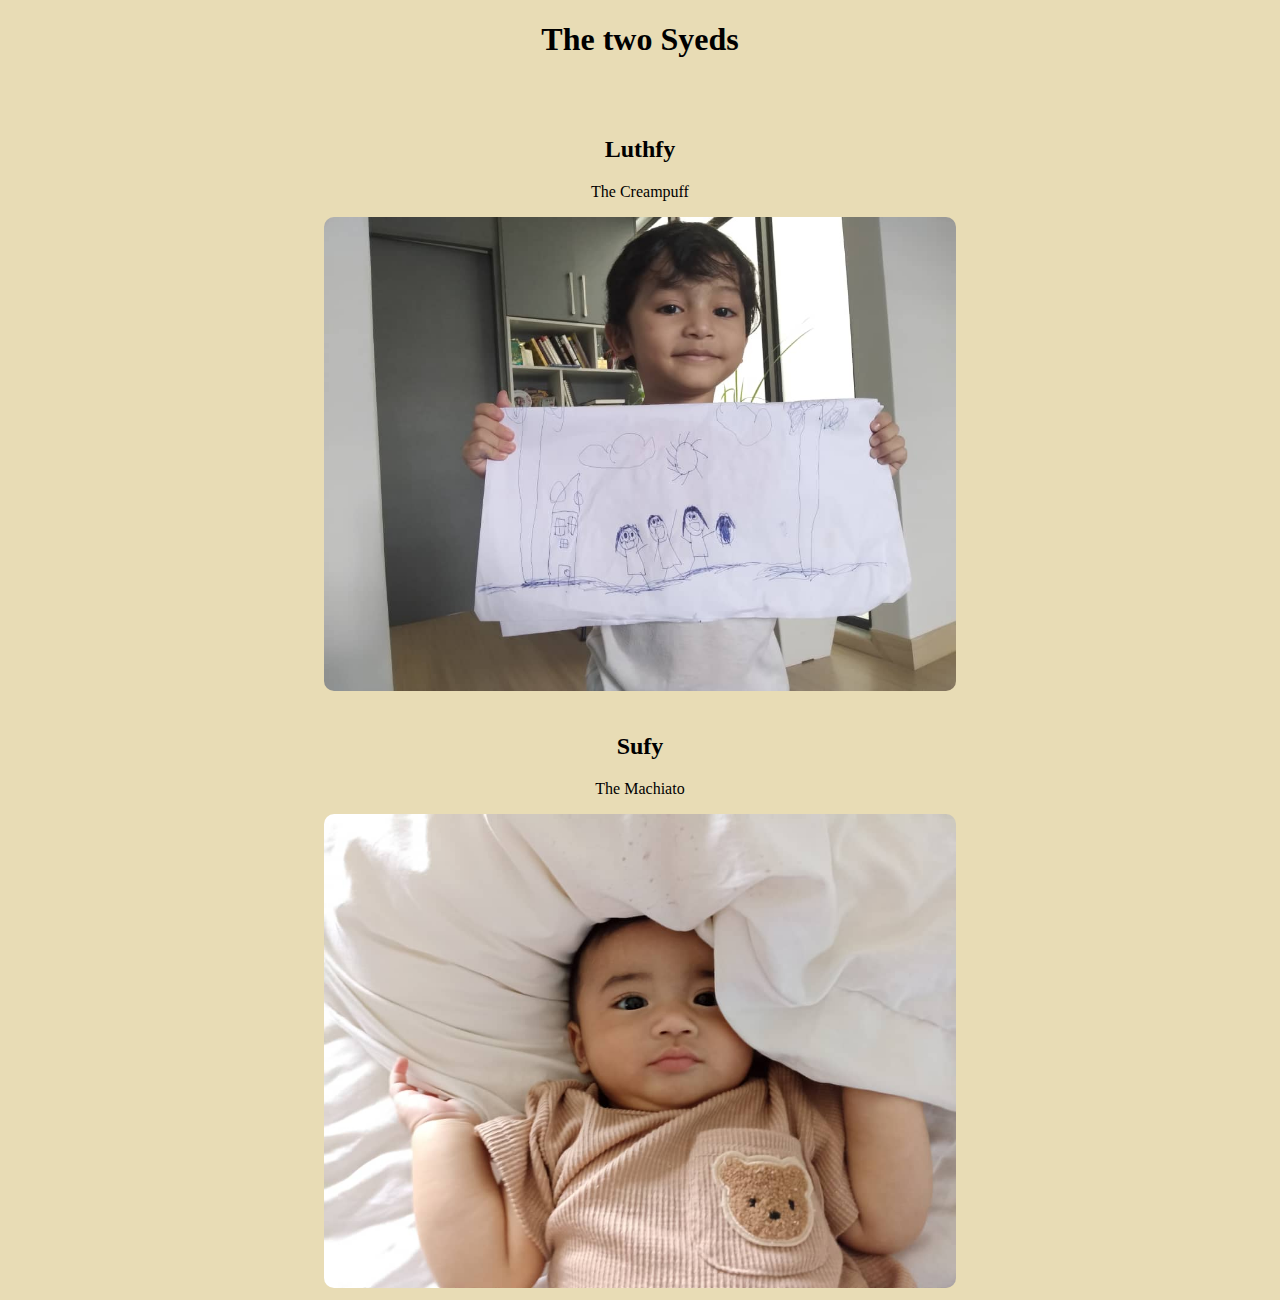
==== commit da0b46c8: "Update index.html" ====
--- a/index.html
+++ b/index.html
@@ -14,7 +14,7 @@
         }
 
         body{
-            background-color:E8DCB5;
+            background-color:#E8DCB5;
             align-items: center;
             justify-items: center;
             text-align: center;
